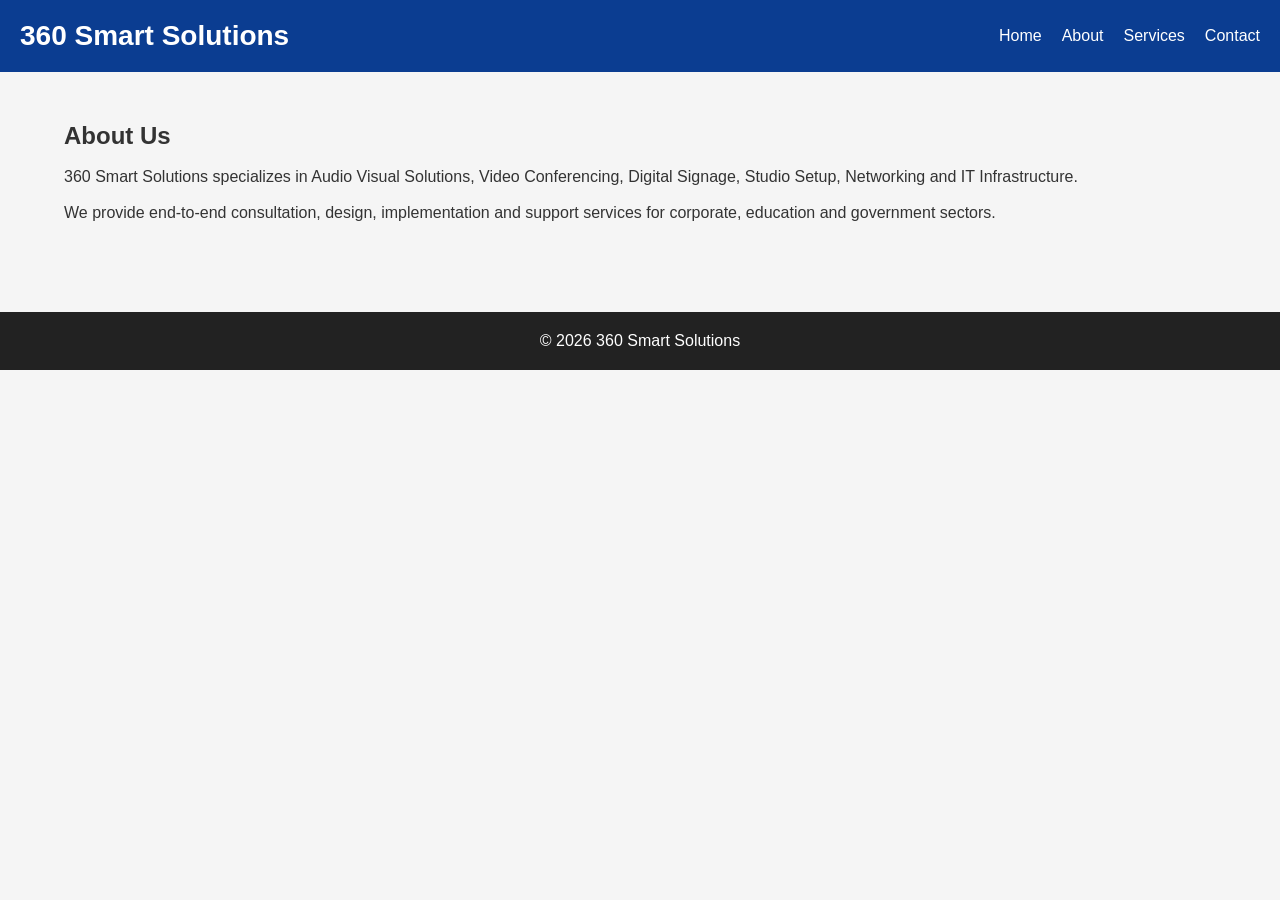
==== about.html @ 6251c97d "Add files via upload" ====
<!DOCTYPE html>
<html>
<head>
<title>About Us</title>
<link rel="stylesheet" href="style.css">
</head>
<body>

<header>
<nav>
<div class="logo">360 Smart Solutions</div>

<ul>
<li><a href="index.html">Home</a></li>
<li><a href="about.html">About</a></li>
<li><a href="services.html">Services</a></li>
<li><a href="contact.html">Contact</a></li>
</ul>
</nav>
</header>

<section class="container">

<h1>About Us</h1>

<br>

<p>
360 Smart Solutions specializes in Audio Visual Solutions,
Video Conferencing, Digital Signage, Studio Setup,
Networking and IT Infrastructure.
</p>

<br>

<p>
We provide end-to-end consultation, design, implementation
and support services for corporate, education and government sectors.
</p>

</section>

<footer>
© 2026 360 Smart Solutions
</footer>

</body>
</html>
---- style.css ----
*{
    margin:0;
    padding:0;
    box-sizing:border-box;
    font-family:Arial, sans-serif;
}

body{
    background:#f5f5f5;
    color:#333;
}

header{
    background:#0b3d91;
    color:white;
    padding:20px;
}

nav{
    display:flex;
    justify-content:space-between;
    align-items:center;
}

.logo{
    font-size:28px;
    font-weight:bold;
}

nav ul{
    list-style:none;
    display:flex;
}

nav ul li{
    margin-left:20px;
}

nav ul li a{
    color:white;
    text-decoration:none;
}

.hero{
    background:#0b3d91;
    color:white;
    text-align:center;
    padding:100px 20px;
}

.hero h1{
    font-size:50px;
    margin-bottom:20px;
}

.hero p{
    font-size:22px;
}

.btn{
    display:inline-block;
    margin-top:20px;
    background:#ff9900;
    color:white;
    padding:12px 25px;
    text-decoration:none;
    border-radius:5px;
}

.container{
    width:90%;
    margin:auto;
    padding:50px 0;
}

.cards{
    display:grid;
    grid-template-columns:repeat(auto-fit,minmax(250px,1fr));
    gap:20px;
}

.card{
    background:white;
    padding:25px;
    border-radius:10px;
    box-shadow:0 0 10px rgba(0,0,0,0.1);
}

footer{
    background:#222;
    color:white;
    text-align:center;
    padding:20px;
    margin-top:40px;
}

.contact-box{
    background:white;
    padding:30px;
    border-radius:10px;
}

input, textarea{
    width:100%;
    padding:10px;
    margin-top:10px;
    margin-bottom:15px;
}

button{
    background:#0b3d91;
    color:white;
    border:none;
    padding:12px 25px;
    cursor:pointer;
}

.whatsapp{
    position:fixed;
    bottom:20px;
    right:20px;
    background:#25D366;
    color:white;
    padding:15px;
    border-radius:50%;
    text-decoration:none;
    font-size:24px;
}
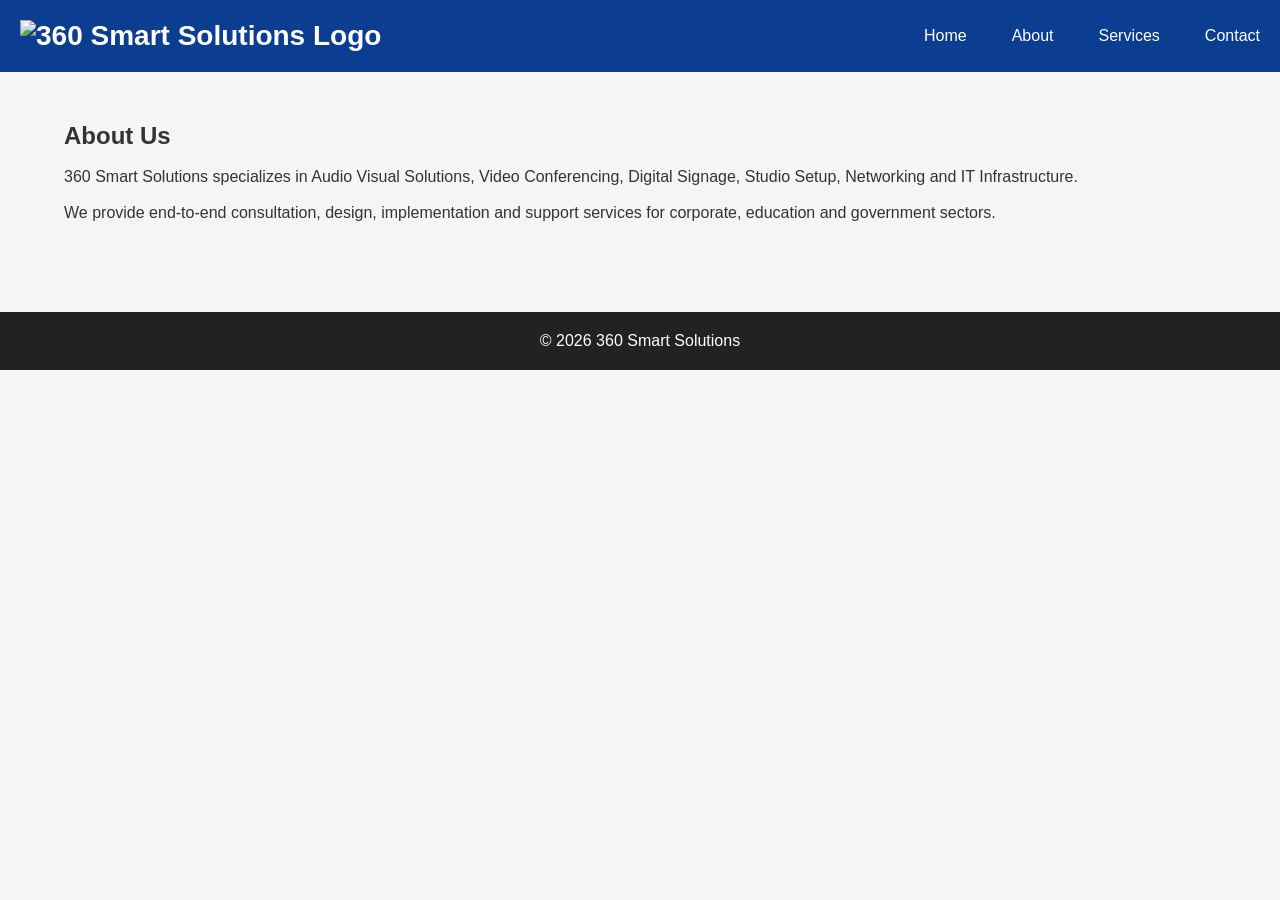
==== commit c2d4b01d: "Add files via upload" ====
--- a/about.html
+++ b/about.html
@@ -8,7 +8,9 @@
 
 <header>
 <nav>
-<div class="logo">360 Smart Solutions</div>
+<div class="logo">
+    <img src="images/logo.png" alt="360 Smart Solutions Logo" height="70">
+</div>
 
 <ul>
 <li><a href="index.html">Home</a></li>
--- a/style.css
+++ b/style.css
@@ -125,4 +125,20 @@
     border-radius:50%;
     text-decoration:none;
     font-size:24px;
+}
+
+.logo img{
+    height:70px;
+    width:auto;
+}
+
+nav{
+    display:flex;
+    justify-content:space-between;
+    align-items:center;
+}
+
+nav ul{
+    display:flex;
+    gap:25px;
 }
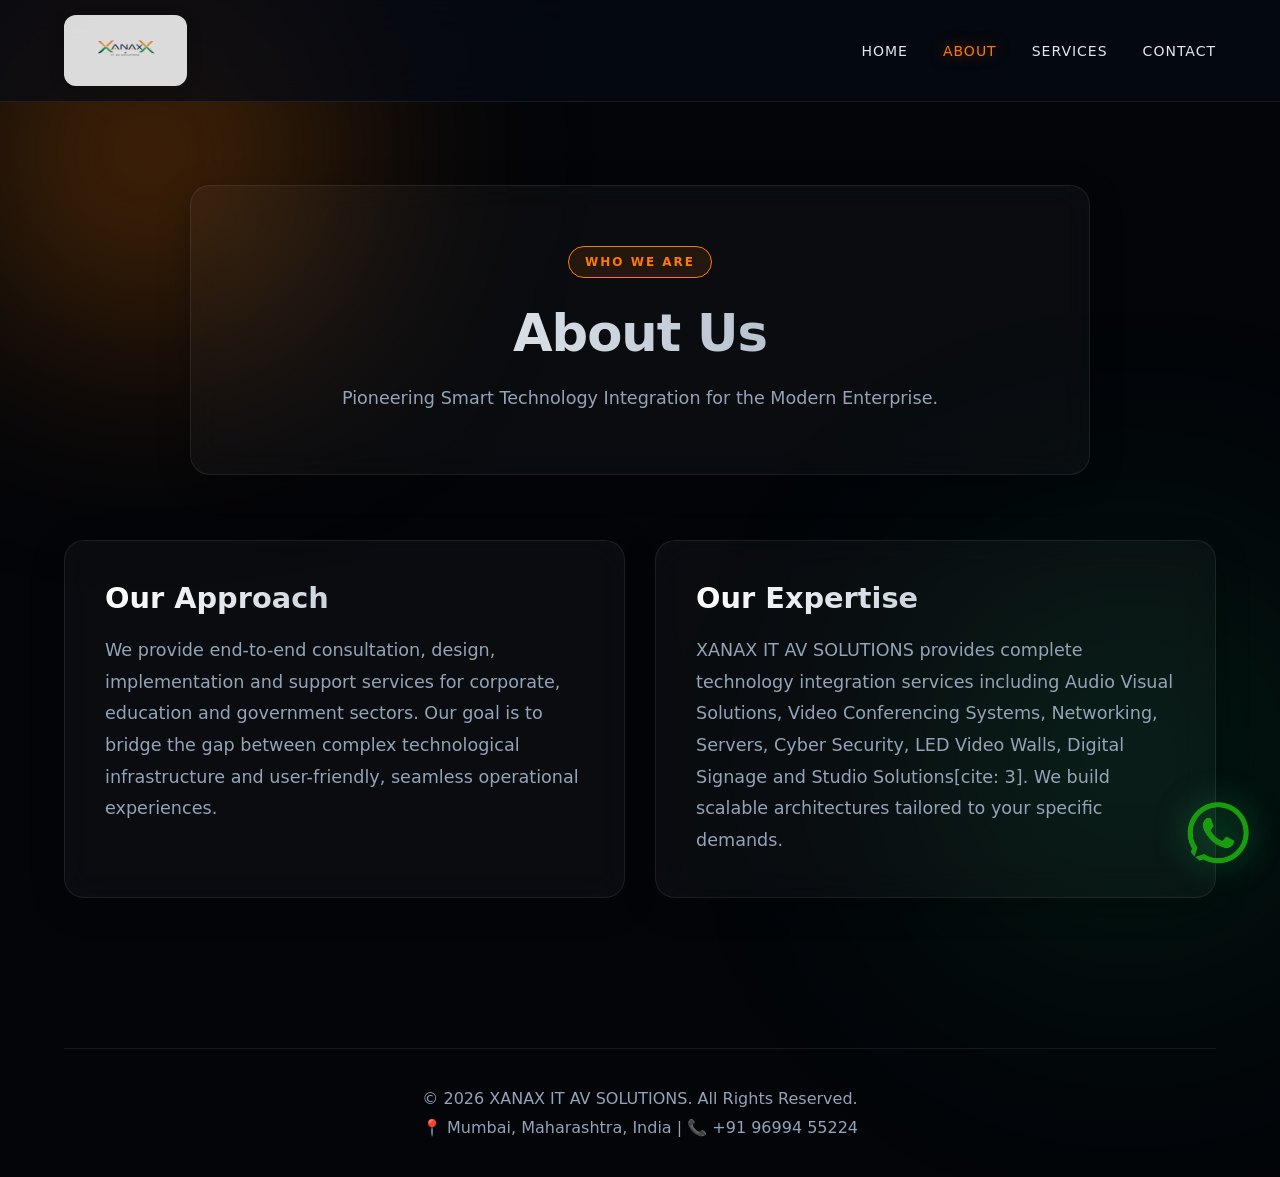
==== commit 771c16ed: "Add files via upload" ====
--- a/about.html
+++ b/about.html
@@ -1,50 +1,83 @@
 <!DOCTYPE html>
-<html>
+<html lang="en">
 <head>
-<title>About Us</title>
-<link rel="stylesheet" href="style.css">
+    <meta charset="UTF-8">
+    <meta name="viewport" content="width=device-width, initial-scale=1.0">
+    <title>About Us | XANAX IT AV SOLUTIONS</title>
+    <link rel="stylesheet" href="style.css">
 </head>
 <body>
 
-<header>
-<nav>
-<div class="logo">
-    <img src="images/logo.png" alt="360 Smart Solutions Logo" height="70">
-</div>
+    <!-- Animated Background Orbs -->
+    <div class="bg-orb orb-1"></div>
+    <div class="bg-orb orb-2"></div>
 
-<ul>
-<li><a href="index.html">Home</a></li>
-<li><a href="about.html">About</a></li>
-<li><a href="services.html">Services</a></li>
-<li><a href="contact.html">Contact</a></li>
-</ul>
-</nav>
-</header>
+    <!-- Glassmorphism Header -->
+    <header class="glass-nav">
+        <nav class="container">
+            <div class="logo">
+                <a href="index.html">
+                    <!-- Assuming you applied the CSS fix for the logo visibility -->
+                    <img src="images/logo.png" alt="XANAX IT AV SOLUTIONS">
+                </a>
+            </div>
+            <ul class="nav-links">
+                <li><a href="index.html">Home</a></li>
+                <li><a href="about.html" class="active">About</a></li> <!-- Set to Active -->
+                <li><a href="services.html">Services</a></li>
+                <li><a href="contact.html">Contact</a></li>
+            </ul>
+        </nav>
+    </header>
 
-<section class="container">
+    <main>
+        <!-- About Hero Section -->
+        <section class="hero" style="min-height: 60vh; padding-top: 120px;">
+            <div class="container hero-content glass-panel">
+                <div class="badge">Who We Are</div>
+                <h1 class="gradient-text" style="font-size: clamp(2.5rem, 4vw, 4rem);">About Us</h1>
+                <p style="margin-bottom: 0;">Pioneering Smart Technology Integration for the Modern Enterprise.</p>
+            </div>
+        </section>
 
-<h1>About Us</h1>
+        <!-- About Content Grid -->
+        <section class="container" style="padding-bottom: 100px; position: relative; z-index: 10;">
+            <div style="display: grid; grid-template-columns: repeat(auto-fit, minmax(300px, 1fr)); gap: 30px;">
+                
+                <!-- Mission & Approach -->
+                <div class="glass-panel" style="padding: 40px; text-align: left;">
+                    <h3 class="gradient-text" style="font-size: 1.8rem; margin-bottom: 20px;">Our Approach</h3>
+                    <p style="color: var(--text-muted); line-height: 1.8; font-size: 1.1rem;">
+                        We provide end-to-end consultation, design, implementation and support services for corporate, education and government sectors. Our goal is to bridge the gap between complex technological infrastructure and user-friendly, seamless operational experiences.
+                    </p>
+                </div>
 
-<br>
+                <!-- Core Expertise -->
+                <div class="glass-panel" style="padding: 40px; text-align: left;">
+                    <h3 class="gradient-text" style="font-size: 1.8rem; margin-bottom: 20px;">Our Expertise</h3>
+                    <p style="color: var(--text-muted); line-height: 1.8; font-size: 1.1rem;">
+                        XANAX IT AV SOLUTIONS provides complete technology integration services including Audio Visual Solutions, Video Conferencing Systems, Networking, Servers, Cyber Security, LED Video Walls, Digital Signage and Studio Solutions[cite: 3]. We build scalable architectures tailored to your specific demands.
+                    </p>
+                </div>
 
-<p>
-360 Smart Solutions specializes in Audio Visual Solutions,
-Video Conferencing, Digital Signage, Studio Setup,
-Networking and IT Infrastructure.
-</p>
+            </div>
+        </section>
+    </main>
 
-<br>
+    <!-- Floating WhatsApp -->
+    <div class="whatsapp-float pulse">
+        <a href="https://wa.me/919699455224" target="_blank" rel="noopener noreferrer">
+            <img src="images/whatsapp.png" alt="WhatsApp">
+        </a>
+    </div>
 
-<p>
-We provide end-to-end consultation, design, implementation
-and support services for corporate, education and government sectors.
-</p>
-
-</section>
-
-<footer>
-© 2026 360 Smart Solutions
-</footer>
+    <!-- Unified Footer -->
+    <footer>
+        <div class="container" style="text-align: center; padding: 40px 0; border-top: 1px solid var(--glass-border); margin-top: 50px;">
+            <p style="color: var(--text-muted); margin-bottom: 10px;">&copy; 2026 XANAX IT AV SOLUTIONS. All Rights Reserved.</p>
+            <p style="color: var(--text-muted);">📍 Mumbai, Maharashtra, India | 📞 +91 96994 55224</p>
+        </div>
+    </footer>
 
 </body>
 </html>
--- a/style.css
+++ b/style.css
@@ -1,144 +1,325 @@
-*{
-    margin:0;
-    padding:0;
-    box-sizing:border-box;
-    font-family:Arial, sans-serif;
-}
-
-body{
-    background:#f5f5f5;
-    color:#333;
-}
-
-header{
-    background:#0b3d91;
-    color:white;
-    padding:20px;
-}
-
-nav{
-    display:flex;
-    justify-content:space-between;
-    align-items:center;
-}
-
-.logo{
-    font-size:28px;
-    font-weight:bold;
-}
-
-nav ul{
-    list-style:none;
-    display:flex;
-}
-
-nav ul li{
-    margin-left:20px;
-}
-
-nav ul li a{
-    color:white;
-    text-decoration:none;
-}
-
-.hero{
-    background:#0b3d91;
-    color:white;
-    text-align:center;
-    padding:100px 20px;
-}
-
-.hero h1{
-    font-size:50px;
-    margin-bottom:20px;
-}
-
-.hero p{
-    font-size:22px;
-}
-
-.btn{
-    display:inline-block;
-    margin-top:20px;
-    background:#ff9900;
-    color:white;
-    padding:12px 25px;
-    text-decoration:none;
-    border-radius:5px;
-}
-
-.container{
-    width:90%;
-    margin:auto;
-    padding:50px 0;
-}
-
-.cards{
-    display:grid;
-    grid-template-columns:repeat(auto-fit,minmax(250px,1fr));
-    gap:20px;
-}
-
-.card{
-    background:white;
-    padding:25px;
-    border-radius:10px;
-    box-shadow:0 0 10px rgba(0,0,0,0.1);
-}
-
-footer{
-    background:#222;
-    color:white;
-    text-align:center;
-    padding:20px;
-    margin-top:40px;
-}
-
-.contact-box{
-    background:white;
-    padding:30px;
-    border-radius:10px;
-}
-
-input, textarea{
-    width:100%;
-    padding:10px;
-    margin-top:10px;
-    margin-bottom:15px;
-}
-
-button{
-    background:#0b3d91;
-    color:white;
-    border:none;
-    padding:12px 25px;
-    cursor:pointer;
-}
-
-.whatsapp{
-    position:fixed;
-    bottom:20px;
-    right:20px;
-    background:#25D366;
-    color:white;
-    padding:15px;
-    border-radius:50%;
-    text-decoration:none;
-    font-size:24px;
-}
-
-.logo img{
-    height:70px;
-    width:auto;
-}
-
-nav{
-    display:flex;
-    justify-content:space-between;
-    align-items:center;
-}
-
-nav ul{
-    display:flex;
-    gap:25px;
+/* ===================================
+   XANAX IT AV - ADVANCED DARK THEME
+=================================== */
+
+:root {
+    --bg-dark: #070B14;
+    --bg-darker: #030509;
+    --brand-orange: #FF7A00;
+    --brand-orange-glow: rgba(255, 122, 0, 0.5);
+    --glass-bg: rgba(255, 255, 255, 0.03);
+    --glass-border: rgba(255, 255, 255, 0.08);
+    --text-main: #E2E8F0;
+    --text-muted: #94A3B8;
+}
+
+* {
+    margin: 0;
+    padding: 0;
+    box-sizing: border-box;
+    font-family: 'Segoe UI', system-ui, sans-serif;
+}
+
+body {
+    background-color: var(--bg-darker);
+    color: var(--text-main);
+    overflow-x: hidden;
+    min-height: 100vh;
+    position: relative;
+}
+
+.container {
+    width: 90%;
+    max-width: 1200px;
+    margin: 0 auto;
+}
+
+/* --- Animated Background Orbs --- */
+.bg-orb {
+    position: absolute;
+    border-radius: 50%;
+    filter: blur(120px);
+    z-index: -1;
+    animation: float 10s infinite alternate ease-in-out;
+}
+
+.orb-1 {
+    width: 500px;
+    height: 500px;
+    background: radial-gradient(circle, var(--brand-orange-glow) 0%, transparent 70%);
+    top: -100px;
+    left: -100px;
+}
+
+.orb-2 {
+    width: 600px;
+    height: 600px;
+    background: radial-gradient(circle, rgba(0, 166, 81, 0.2) 0%, transparent 70%);
+    bottom: 10%;
+    right: -150px;
+    animation-delay: -5s;
+}
+
+@keyframes float {
+    0% { transform: translate(0, 0) scale(1); }
+    100% { transform: translate(50px, 50px) scale(1.1); }
+}
+
+/* --- Glassmorphism Utilities --- */
+.glass-panel {
+    background: var(--glass-bg);
+    backdrop-filter: blur(16px);
+    -webkit-backdrop-filter: blur(16px);
+    border: 1px solid var(--glass-border);
+    border-radius: 20px;
+    box-shadow: 0 8px 32px 0 rgba(0, 0, 0, 0.3);
+}
+
+/* --- Navigation --- */
+.glass-nav {
+    position: fixed;
+    top: 0;
+    width: 100%;
+    z-index: 1000;
+    background: rgba(7, 11, 20, 0.7);
+    backdrop-filter: blur(20px);
+    border-bottom: 1px solid var(--glass-border);
+}
+
+nav {
+    display: flex;
+    justify-content: space-between;
+    align-items: center;
+    padding: 15px 0;
+}
+
+.logo img {
+    height: 70px;
+    filter: drop-shadow(0 0 10px rgba(255, 255, 255, 0.1));
+}
+
+.nav-links {
+    list-style: none;
+    display: flex;
+    gap: 35px;
+}
+
+.nav-links a {
+    color: var(--text-main);
+    text-decoration: none;
+    font-weight: 500;
+    letter-spacing: 1px;
+    text-transform: uppercase;
+    font-size: 14px;
+    transition: 0.3s;
+}
+
+.nav-links a:hover, .nav-links a.active {
+    color: var(--brand-orange);
+    text-shadow: 0 0 15px var(--brand-orange-glow);
+}
+
+/* --- Hero Section --- */
+.hero {
+    min-height: 100vh;
+    display: flex;
+    align-items: center;
+    justify-content: center;
+    padding-top: 80px;
+}
+
+.hero-content {
+    padding: 60px 40px;
+    text-align: center;
+    max-width: 900px;
+    position: relative;
+    overflow: hidden;
+}
+
+/* Shimmer effect inside the glass panel */
+.hero-content::before {
+    content: '';
+    position: absolute;
+    top: 0; left: -100%; width: 50%; height: 100%;
+    background: linear-gradient(to right, transparent, rgba(255,255,255,0.05), transparent);
+    transform: skewX(-20deg);
+    animation: shimmer 8s infinite;
+}
+
+@keyframes shimmer {
+    100% { left: 200%; }
+}
+
+.badge {
+    display: inline-block;
+    padding: 8px 16px;
+    background: rgba(255, 122, 0, 0.1);
+    border: 1px solid var(--brand-orange);
+    color: var(--brand-orange);
+    border-radius: 50px;
+    font-size: 12px;
+    font-weight: 600;
+    text-transform: uppercase;
+    letter-spacing: 2px;
+    margin-bottom: 25px;
+}
+
+.gradient-text {
+    background: linear-gradient(90deg, #FFFFFF, #94A3B8);
+    -webkit-background-clip: text;
+    -webkit-text-fill-color: transparent;
+}
+
+.hero h1 {
+    font-size: clamp(3rem, 5vw, 5rem);
+    font-weight: 900;
+    letter-spacing: -1px;
+    margin-bottom: 20px;
+}
+
+.hero h2 {
+    color: var(--text-main);
+    font-size: clamp(1.2rem, 2vw, 1.8rem);
+    font-weight: 300;
+    margin-bottom: 25px;
+}
+
+.hero p {
+    color: var(--text-muted);
+    line-height: 1.8;
+    margin-bottom: 40px;
+    font-size: 1.1rem;
+}
+
+/* --- Buttons --- */
+.hero-actions {
+    display: flex;
+    gap: 20px;
+    justify-content: center;
+}
+
+.btn {
+    padding: 15px 35px;
+    border-radius: 8px;
+    font-weight: 600;
+    text-decoration: none;
+    transition: all 0.3s ease;
+    text-transform: uppercase;
+    letter-spacing: 1px;
+    font-size: 14px;
+}
+
+.btn-glow {
+    background: var(--brand-orange);
+    color: #fff;
+    box-shadow: 0 0 20px var(--brand-orange-glow);
+    border: 1px solid var(--brand-orange);
+}
+
+.btn-glow:hover {
+    box-shadow: 0 0 40px var(--brand-orange-glow);
+    transform: translateY(-2px);
+}
+
+.btn-outline {
+    background: transparent;
+    color: var(--text-main);
+    border: 1px solid var(--glass-border);
+}
+
+.btn-outline:hover {
+    background: var(--glass-bg);
+    border-color: var(--text-main);
+}
+
+/* --- Advanced Stats Grid --- */
+.stats {
+    display: grid;
+    grid-template-columns: repeat(auto-fit, minmax(220px, 1fr));
+    gap: 25px;
+    margin-top: -60px;
+    position: relative;
+    z-index: 10;
+}
+
+.stat-card {
+    padding: 40px 20px;
+    text-align: center;
+    transition: transform 0.4s cubic-bezier(0.175, 0.885, 0.32, 1.275);
+}
+
+.stat-card:hover {
+    transform: translateY(-10px);
+    border-color: var(--brand-orange-glow);
+    background: rgba(255, 122, 0, 0.05);
+}
+
+.stat-card h3 {
+    font-size: 3rem;
+    font-weight: 800;
+    margin-bottom: 10px;
+    background: linear-gradient(90deg, var(--brand-orange), #FFC700);
+    -webkit-background-clip: text;
+    -webkit-text-fill-color: transparent;
+}
+
+.stat-card p {
+    color: var(--text-muted);
+    font-weight: 500;
+    text-transform: uppercase;
+    letter-spacing: 1px;
+    font-size: 13px;
+}
+
+/* --- Floating WhatsApp --- */
+.whatsapp-float {
+    position: fixed;
+    bottom: 30px;
+    right: 30px;
+    z-index: 1000;
+}
+
+.whatsapp-float img {
+    width: 65px;
+    height: 65px;
+    border-radius: 50%;
+    filter: drop-shadow(0 0 15px rgba(37, 211, 102, 0.5));
+    transition: 0.3s;
+}
+
+.whatsapp-float:hover img {
+    transform: scale(1.1);
+    filter: drop-shadow(0 0 25px rgba(37, 211, 102, 0.8));
+}
+
+@media (max-width: 768px) {
+    .hero-actions {
+        flex-direction: column;
+    }
+    .nav-links {
+        display: none; /* In a real scenario, you'd add a hamburger menu here */
+    }
+}
+
+.logo a {
+    display: flex;
+    align-items: center;
+    justify-content: center;
+    background: rgba(255, 255, 255, 0.85); /* Creates a soft white background */
+    padding: 8px 20px;
+    border-radius: 12px; /* Smooth rounded corners */
+    box-shadow: 0 4px 15px rgba(0, 0, 0, 0.2);
+    text-decoration: none;
+    transition: 0.3s ease;
+}
+
+.logo a:hover {
+    background: #ffffff; /* Brightens on hover */
+    transform: translateY(-2px);
+}
+
+.logo img {
+    height: 55px; /* Slightly reduced to account for the padding */
+    width: auto;
+    display: block;
 }
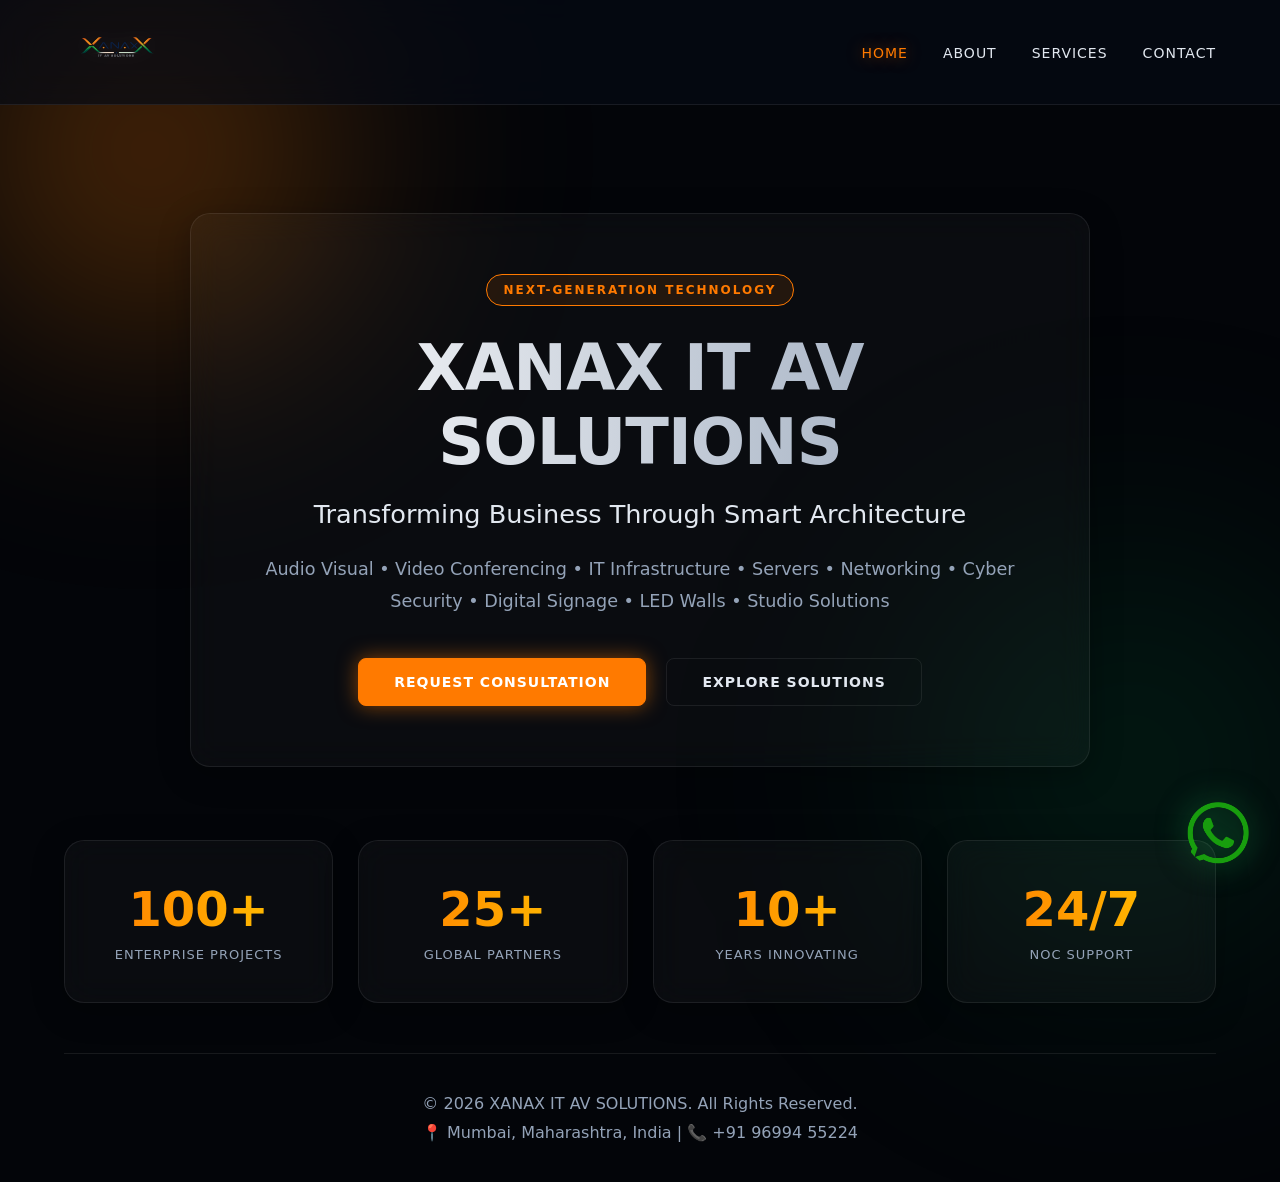
==== commit 4666dd17: "Add files via upload" ====
--- a/about.html
+++ b/about.html
@@ -3,7 +3,7 @@
 <head>
     <meta charset="UTF-8">
     <meta name="viewport" content="width=device-width, initial-scale=1.0">
-    <title>About Us | XANAX IT AV SOLUTIONS</title>
+    <title>XANAX IT AV SOLUTIONS | Next-Gen Integration</title>
     <link rel="stylesheet" href="style.css">
 </head>
 <body>
@@ -17,13 +17,20 @@
         <nav class="container">
             <div class="logo">
                 <a href="index.html">
-                    <!-- Assuming you applied the CSS fix for the logo visibility -->
                     <img src="images/logo.png" alt="XANAX IT AV SOLUTIONS">
                 </a>
             </div>
+            
+            <!-- Mobile Hamburger Menu -->
+            <div class="menu-toggle" id="mobile-menu">
+                <span class="bar"></span>
+                <span class="bar"></span>
+                <span class="bar"></span>
+            </div>
+
             <ul class="nav-links">
-                <li><a href="index.html">Home</a></li>
-                <li><a href="about.html" class="active">About</a></li> <!-- Set to Active -->
+                <li><a href="index.html" class="active">Home</a></li>
+                <li><a href="about.html">About</a></li>
                 <li><a href="services.html">Services</a></li>
                 <li><a href="contact.html">Contact</a></li>
             </ul>
@@ -31,35 +38,37 @@
     </header>
 
     <main>
-        <!-- About Hero Section -->
-        <section class="hero" style="min-height: 60vh; padding-top: 120px;">
+        <!-- Hero Section -->
+        <section class="hero">
             <div class="container hero-content glass-panel">
-                <div class="badge">Who We Are</div>
-                <h1 class="gradient-text" style="font-size: clamp(2.5rem, 4vw, 4rem);">About Us</h1>
-                <p style="margin-bottom: 0;">Pioneering Smart Technology Integration for the Modern Enterprise.</p>
+                <div class="badge">Next-Generation Technology</div>
+                <h1 class="gradient-text">XANAX IT AV SOLUTIONS</h1>
+                <h2>Transforming Business Through Smart Architecture</h2>
+                <p>Audio Visual • Video Conferencing • IT Infrastructure • Servers • Networking • Cyber Security • Digital Signage • LED Walls • Studio Solutions</p>
+                <div class="hero-actions">
+                    <a href="contact.html" class="btn btn-glow">Request Consultation</a>
+                    <a href="services.html" class="btn btn-outline">Explore Solutions</a>
+                </div>
             </div>
         </section>
 
-        <!-- About Content Grid -->
-        <section class="container" style="padding-bottom: 100px; position: relative; z-index: 10;">
-            <div style="display: grid; grid-template-columns: repeat(auto-fit, minmax(300px, 1fr)); gap: 30px;">
-                
-                <!-- Mission & Approach -->
-                <div class="glass-panel" style="padding: 40px; text-align: left;">
-                    <h3 class="gradient-text" style="font-size: 1.8rem; margin-bottom: 20px;">Our Approach</h3>
-                    <p style="color: var(--text-muted); line-height: 1.8; font-size: 1.1rem;">
-                        We provide end-to-end consultation, design, implementation and support services for corporate, education and government sectors. Our goal is to bridge the gap between complex technological infrastructure and user-friendly, seamless operational experiences.
-                    </p>
-                </div>
-
-                <!-- Core Expertise -->
-                <div class="glass-panel" style="padding: 40px; text-align: left;">
-                    <h3 class="gradient-text" style="font-size: 1.8rem; margin-bottom: 20px;">Our Expertise</h3>
-                    <p style="color: var(--text-muted); line-height: 1.8; font-size: 1.1rem;">
-                        XANAX IT AV SOLUTIONS provides complete technology integration services including Audio Visual Solutions, Video Conferencing Systems, Networking, Servers, Cyber Security, LED Video Walls, Digital Signage and Studio Solutions[cite: 3]. We build scalable architectures tailored to your specific demands.
-                    </p>
-                </div>
-
+        <!-- Stats Grid -->
+        <section class="stats container">
+            <div class="stat-card glass-panel">
+                <h3 class="gradient-text">100+</h3>
+                <p>Enterprise Projects</p>
+            </div>
+            <div class="stat-card glass-panel">
+                <h3 class="gradient-text">25+</h3>
+                <p>Global Partners</p>
+            </div>
+            <div class="stat-card glass-panel">
+                <h3 class="gradient-text">10+</h3>
+                <p>Years Innovating</p>
+            </div>
+            <div class="stat-card glass-panel">
+                <h3 class="gradient-text">24/7</h3>
+                <p>NOC Support</p>
             </div>
         </section>
     </main>
@@ -79,5 +88,15 @@
         </div>
     </footer>
 
+    <!-- Mobile Menu Script -->
+    <script>
+        const mobileMenu = document.getElementById('mobile-menu');
+        const navLinks = document.querySelector('.nav-links');
+
+        mobileMenu.addEventListener('click', () => {
+            navLinks.classList.toggle('active');
+            mobileMenu.classList.toggle('is-active');
+        });
+    </script>
 </body>
 </html>
--- a/style.css
+++ b/style.css
@@ -1,5 +1,5 @@
 /* ===================================
-   XANAX IT AV - ADVANCED DARK THEME
+   XANAX IT AV - ADVANCED DARK THEME (MOBILE RESPONSIVE)
 =================================== */
 
 :root {
@@ -91,11 +91,30 @@
     justify-content: space-between;
     align-items: center;
     padding: 15px 0;
+    position: relative;
 }
 
 .logo img {
     height: 70px;
     filter: drop-shadow(0 0 10px rgba(255, 255, 255, 0.1));
+    /* Apply brightness/invert here if using the white logo trick */
+}
+
+/* Hamburger Menu Icon */
+.menu-toggle {
+    display: none;
+    flex-direction: column;
+    cursor: pointer;
+    gap: 6px;
+    z-index: 1001;
+}
+
+.menu-toggle .bar {
+    width: 28px;
+    height: 3px;
+    background-color: var(--text-main);
+    border-radius: 3px;
+    transition: all 0.3s ease-in-out;
 }
 
 .nav-links {
@@ -134,20 +153,6 @@
     max-width: 900px;
     position: relative;
     overflow: hidden;
-}
-
-/* Shimmer effect inside the glass panel */
-.hero-content::before {
-    content: '';
-    position: absolute;
-    top: 0; left: -100%; width: 50%; height: 100%;
-    background: linear-gradient(to right, transparent, rgba(255,255,255,0.05), transparent);
-    transform: skewX(-20deg);
-    animation: shimmer 8s infinite;
-}
-
-@keyframes shimmer {
-    100% { left: 200%; }
 }
 
 .badge {
@@ -171,7 +176,7 @@
 }
 
 .hero h1 {
-    font-size: clamp(3rem, 5vw, 5rem);
+    font-size: clamp(2.5rem, 5vw, 5rem);
     font-weight: 900;
     letter-spacing: -1px;
     margin-bottom: 20px;
@@ -207,6 +212,8 @@
     text-transform: uppercase;
     letter-spacing: 1px;
     font-size: 14px;
+    display: inline-block;
+    text-align: center;
 }
 
 .btn-glow {
@@ -232,7 +239,7 @@
     border-color: var(--text-main);
 }
 
-/* --- Advanced Stats Grid --- */
+/* --- Stats Grid --- */
 .stats {
     display: grid;
     grid-template-columns: repeat(auto-fit, minmax(220px, 1fr));
@@ -245,11 +252,11 @@
 .stat-card {
     padding: 40px 20px;
     text-align: center;
-    transition: transform 0.4s cubic-bezier(0.175, 0.885, 0.32, 1.275);
+    transition: transform 0.3s ease;
 }
 
 .stat-card:hover {
-    transform: translateY(-10px);
+    transform: translateY(-5px);
     border-color: var(--brand-orange-glow);
     background: rgba(255, 122, 0, 0.05);
 }
@@ -276,7 +283,7 @@
     position: fixed;
     bottom: 30px;
     right: 30px;
-    z-index: 1000;
+    z-index: 999; /* Lowered slightly so menu stays above it */
 }
 
 .whatsapp-float img {
@@ -289,37 +296,75 @@
 
 .whatsapp-float:hover img {
     transform: scale(1.1);
-    filter: drop-shadow(0 0 25px rgba(37, 211, 102, 0.8));
-}
+}
+
+/* ===================================
+   MOBILE RESPONSIVE MEDIA QUERIES
+=================================== */
 
 @media (max-width: 768px) {
+    /* Reveal Hamburger Menu */
+    .menu-toggle {
+        display: flex;
+    }
+
+    /* Transform Nav Links into a Dropdown */
+    .nav-links {
+        position: absolute;
+        top: 100px; /* Pushes it just below the header */
+        left: 0;
+        width: 100%;
+        background: rgba(7, 11, 20, 0.95);
+        backdrop-filter: blur(25px);
+        flex-direction: column;
+        align-items: center;
+        padding: 30px 0;
+        border-bottom: 1px solid var(--glass-border);
+        gap: 25px;
+        
+        /* Hide menu by default */
+        clip-path: polygon(0 0, 100% 0, 100% 0, 0 0); 
+        transition: clip-path 0.4s ease-in-out;
+    }
+
+    /* Show menu when active class is applied */
+    .nav-links.active {
+        clip-path: polygon(0 0, 100% 0, 100% 100%, 0 100%);
+    }
+
+    /* Hamburger Animation to 'X' */
+    .menu-toggle.is-active .bar:nth-child(1) {
+        transform: translateY(9px) rotate(45deg);
+    }
+    .menu-toggle.is-active .bar:nth-child(2) {
+        opacity: 0;
+    }
+    .menu-toggle.is-active .bar:nth-child(3) {
+        transform: translateY(-9px) rotate(-45deg);
+    }
+
+    /* Adjust Hero Content Padding */
+    .hero-content {
+        padding: 40px 20px;
+    }
+
     .hero-actions {
         flex-direction: column;
-    }
-    .nav-links {
-        display: none; /* In a real scenario, you'd add a hamburger menu here */
-    }
-}
-
-.logo a {
-    display: flex;
-    align-items: center;
-    justify-content: center;
-    background: rgba(255, 255, 255, 0.85); /* Creates a soft white background */
-    padding: 8px 20px;
-    border-radius: 12px; /* Smooth rounded corners */
-    box-shadow: 0 4px 15px rgba(0, 0, 0, 0.2);
-    text-decoration: none;
-    transition: 0.3s ease;
-}
-
-.logo a:hover {
-    background: #ffffff; /* Brightens on hover */
-    transform: translateY(-2px);
-}
-
-.logo img {
-    height: 55px; /* Slightly reduced to account for the padding */
-    width: auto;
-    display: block;
+        gap: 15px;
+    }
+
+    /* Make buttons full width on small screens */
+    .hero-actions .btn {
+        width: 100%;
+    }
+
+    /* Reduce Orbs Size */
+    .orb-1 { width: 300px; height: 300px; top: -50px; left: -50px; }
+    .orb-2 { width: 300px; height: 300px; right: -50px; }
+
+    /* Pull stats up less aggressively on mobile */
+    .stats {
+        margin-top: -30px;
+        gap: 15px;
+    }
 }
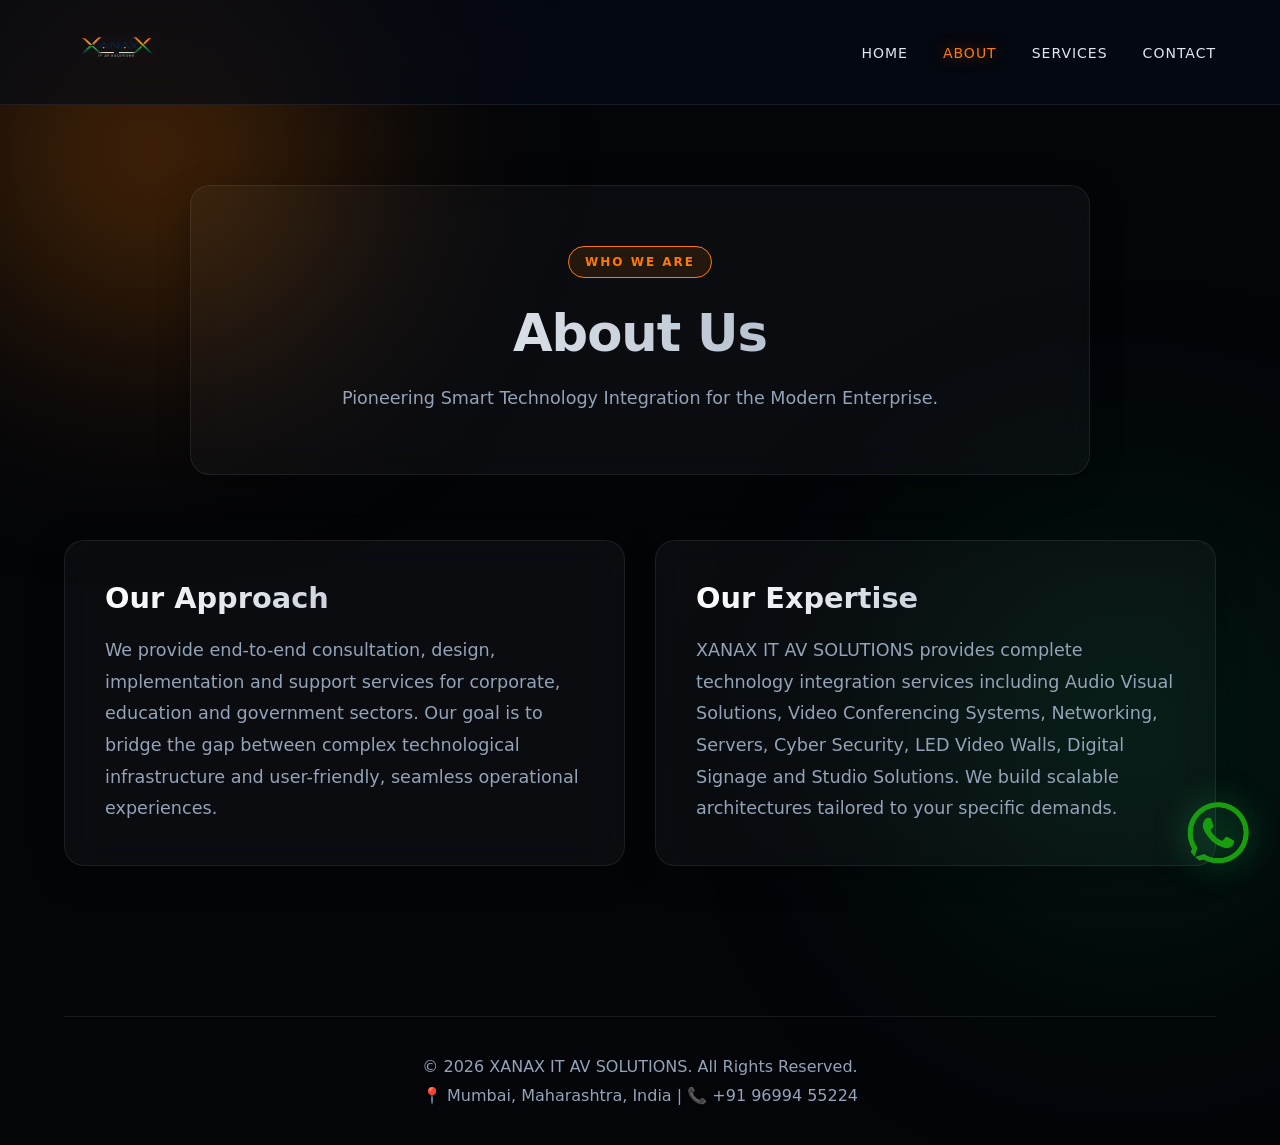
==== commit b9dfa349: "Add files via upload" ====
--- a/about.html
+++ b/about.html
@@ -3,7 +3,7 @@
 <head>
     <meta charset="UTF-8">
     <meta name="viewport" content="width=device-width, initial-scale=1.0">
-    <title>XANAX IT AV SOLUTIONS | Next-Gen Integration</title>
+    <title>About Us | XANAX IT AV SOLUTIONS</title>
     <link rel="stylesheet" href="style.css">
 </head>
 <body>
@@ -29,8 +29,8 @@
             </div>
 
             <ul class="nav-links">
-                <li><a href="index.html" class="active">Home</a></li>
-                <li><a href="about.html">About</a></li>
+                <li><a href="index.html">Home</a></li>
+                <li><a href="about.html" class="active">About</a></li>
                 <li><a href="services.html">Services</a></li>
                 <li><a href="contact.html">Contact</a></li>
             </ul>
@@ -38,37 +38,35 @@
     </header>
 
     <main>
-        <!-- Hero Section -->
-        <section class="hero">
+        <!-- About Hero Section -->
+        <section class="hero" style="min-height: 60vh; padding-top: 120px;">
             <div class="container hero-content glass-panel">
-                <div class="badge">Next-Generation Technology</div>
-                <h1 class="gradient-text">XANAX IT AV SOLUTIONS</h1>
-                <h2>Transforming Business Through Smart Architecture</h2>
-                <p>Audio Visual • Video Conferencing • IT Infrastructure • Servers • Networking • Cyber Security • Digital Signage • LED Walls • Studio Solutions</p>
-                <div class="hero-actions">
-                    <a href="contact.html" class="btn btn-glow">Request Consultation</a>
-                    <a href="services.html" class="btn btn-outline">Explore Solutions</a>
-                </div>
+                <div class="badge">Who We Are</div>
+                <h1 class="gradient-text" style="font-size: clamp(2.5rem, 4vw, 4rem);">About Us</h1>
+                <p style="margin-bottom: 0;">Pioneering Smart Technology Integration for the Modern Enterprise.</p>
             </div>
         </section>
 
-        <!-- Stats Grid -->
-        <section class="stats container">
-            <div class="stat-card glass-panel">
-                <h3 class="gradient-text">100+</h3>
-                <p>Enterprise Projects</p>
-            </div>
-            <div class="stat-card glass-panel">
-                <h3 class="gradient-text">25+</h3>
-                <p>Global Partners</p>
-            </div>
-            <div class="stat-card glass-panel">
-                <h3 class="gradient-text">10+</h3>
-                <p>Years Innovating</p>
-            </div>
-            <div class="stat-card glass-panel">
-                <h3 class="gradient-text">24/7</h3>
-                <p>NOC Support</p>
+        <!-- About Content Grid -->
+        <section class="container" style="padding-bottom: 100px; position: relative; z-index: 10;">
+            <div style="display: grid; grid-template-columns: repeat(auto-fit, minmax(300px, 1fr)); gap: 30px;">
+                
+                <!-- Mission & Approach -->
+                <div class="glass-panel" style="padding: 40px; text-align: left;">
+                    <h3 class="gradient-text" style="font-size: 1.8rem; margin-bottom: 20px;">Our Approach</h3>
+                    <p style="color: var(--text-muted); line-height: 1.8; font-size: 1.1rem;">
+                        We provide end-to-end consultation, design, implementation and support services for corporate, education and government sectors. Our goal is to bridge the gap between complex technological infrastructure and user-friendly, seamless operational experiences.
+                    </p>
+                </div>
+
+                <!-- Core Expertise -->
+                <div class="glass-panel" style="padding: 40px; text-align: left;">
+                    <h3 class="gradient-text" style="font-size: 1.8rem; margin-bottom: 20px;">Our Expertise</h3>
+                    <p style="color: var(--text-muted); line-height: 1.8; font-size: 1.1rem;">
+                        XANAX IT AV SOLUTIONS provides complete technology integration services including Audio Visual Solutions, Video Conferencing Systems, Networking, Servers, Cyber Security, LED Video Walls, Digital Signage and Studio Solutions. We build scalable architectures tailored to your specific demands.
+                    </p>
+                </div>
+
             </div>
         </section>
     </main>
